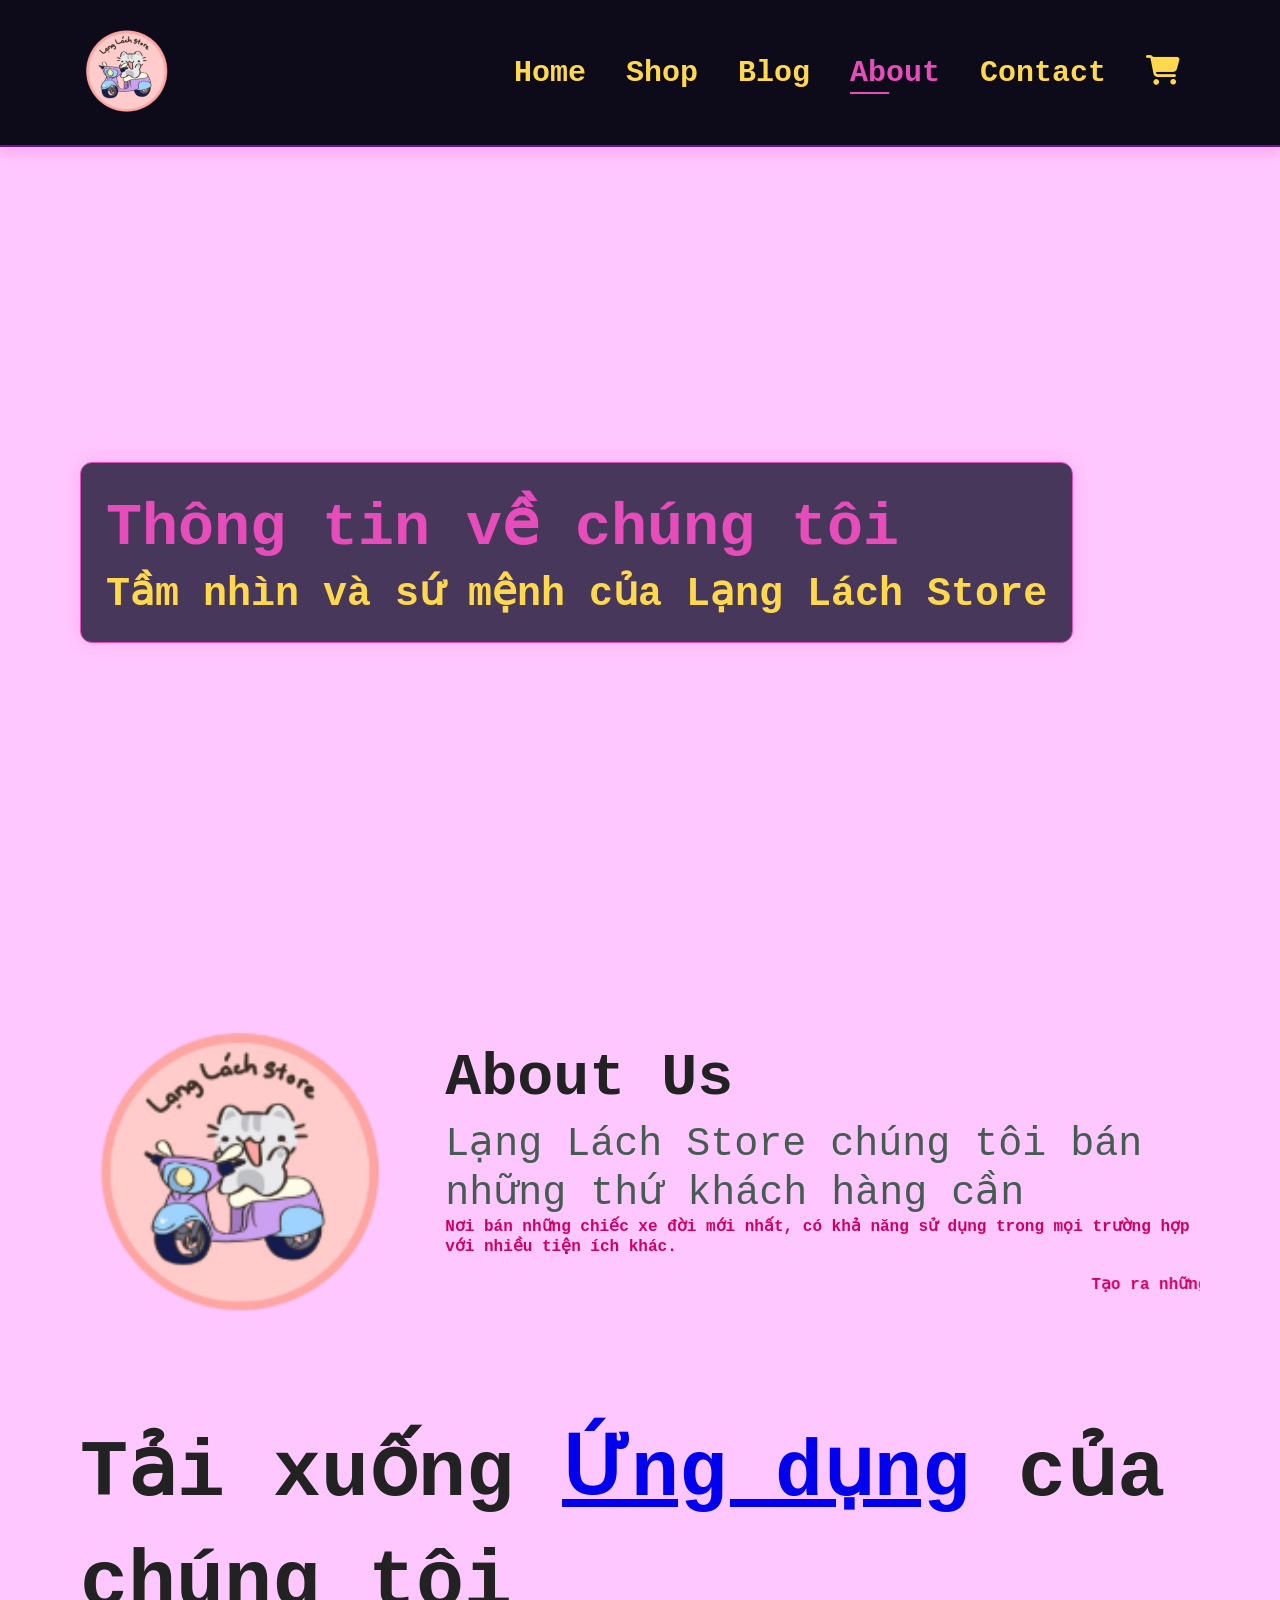
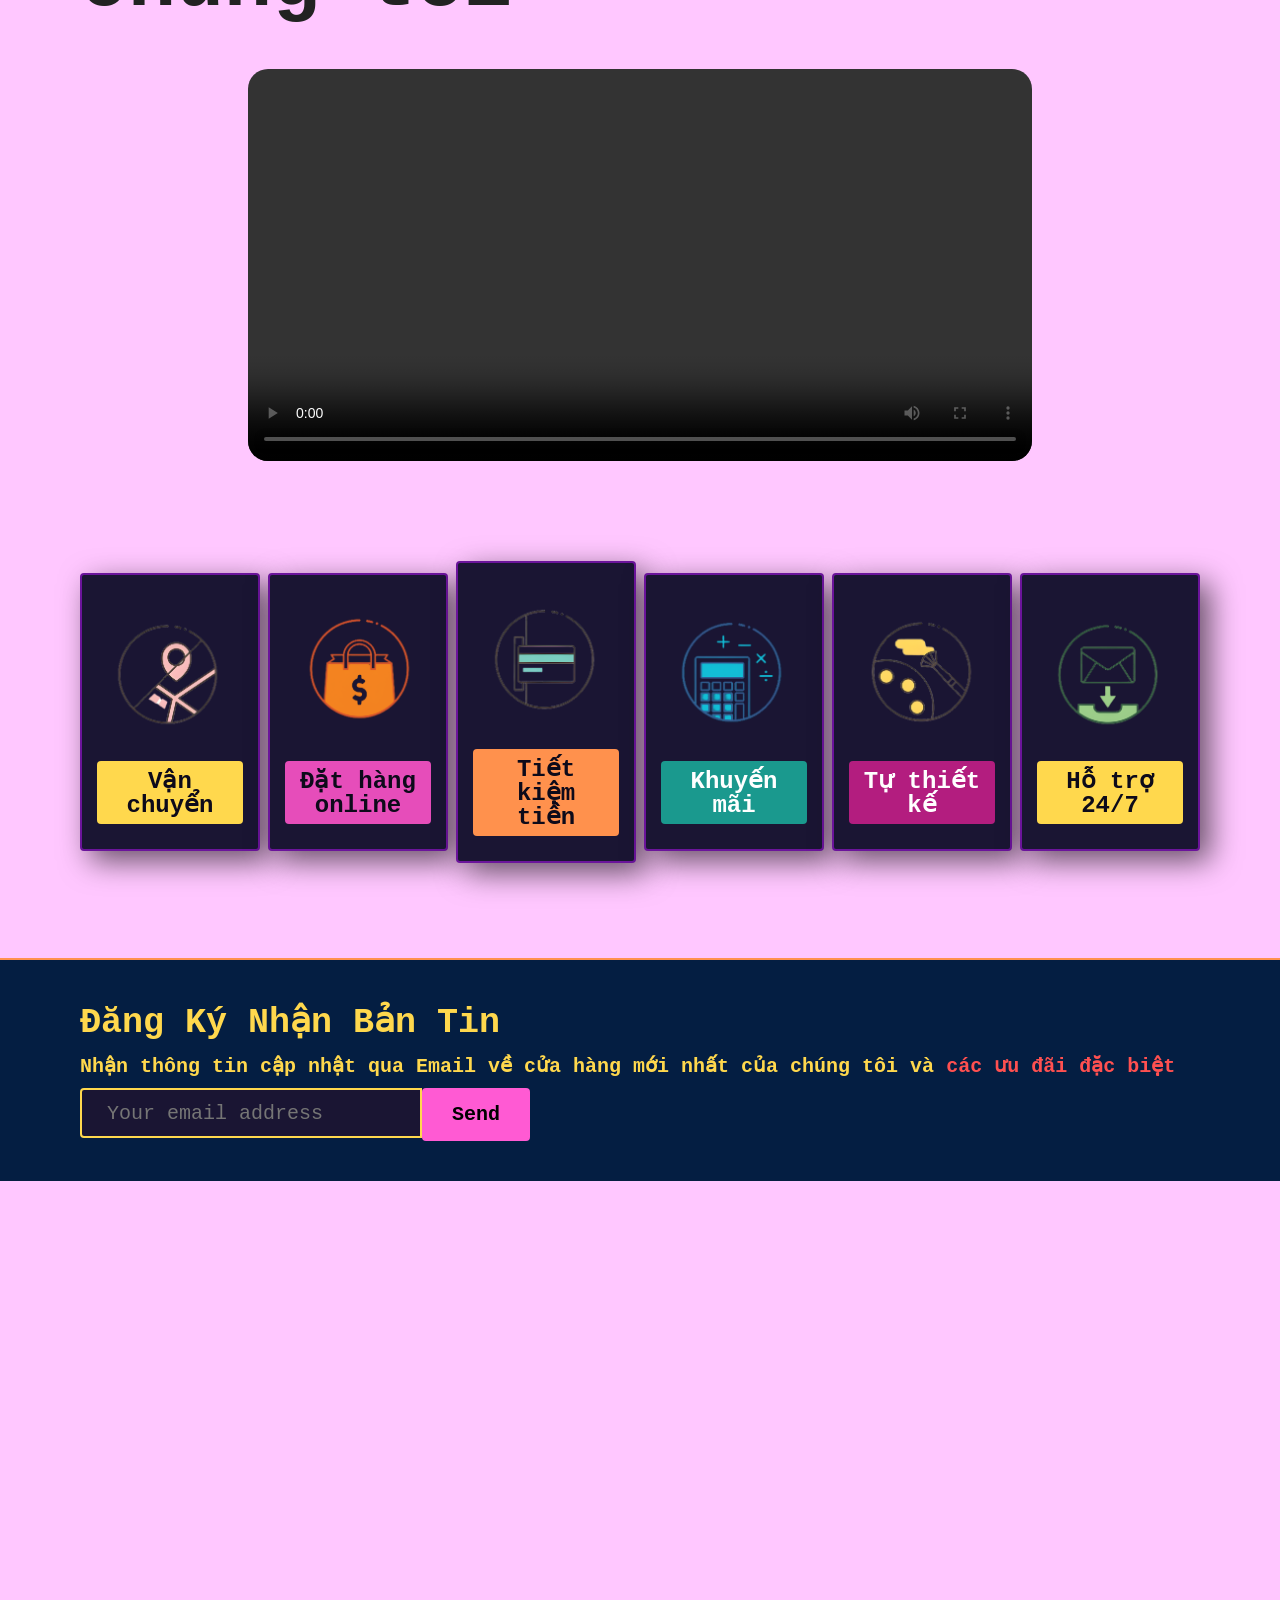
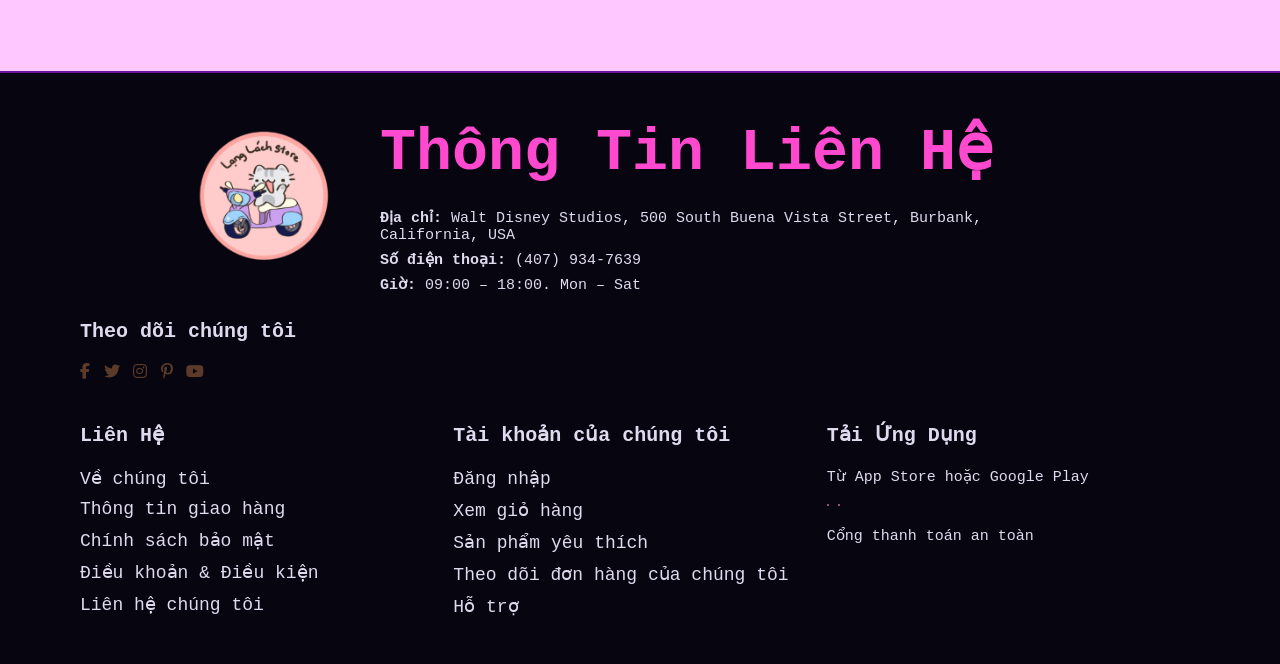
==== about.html @ 592cfbe1 "push again" ====
<!DOCTYPE html>
<html lang="en">

<head>
    <meta charset="UTF-8">
    <meta http-equiv="X-UA-Compatible" content="IE=edge">
    <meta name="viewport" content="width=device-width, initial-scale=1.0">
    <link rel="stylesheet" href="https://cdnjs.cloudflare.com/ajax/libs/font-awesome/6.2.0/css/all.min.css">
    <title>Lạng Lách store</title>
    <link rel="stylesheet" href="./style.css">
</head>

<body>
    <section id="header">
        <a href="#"><img src="/Asset/logo-header.png" class="logo"></a>

        <div>
            <ul id="navbar">
                <li><a href="index.html">Home</a></li>
                <li><a href="shop.html">Shop</a></li>
                <li><a href="blog.html">Blog</a></li>
                <li><a class="active" href="about.html">About</a></li>
                <li><a href="contact.html">Contact</a></li>
                <li id="lg-bag"><a href="cart.html"><i class="fa-solid fa-cart-shopping"></i></a></li>
            </ul>
        </div>

        <div id="mobile">
            <a href="cart.html"><i class="fa-solid fa-cart-shopping"></i></a>
            <i id="bar" class="fas fa-outdent"></i>
        </div>
    </section>
    <section id="hero">
    <div class="box_hero">
       <h2>Thông tin về chúng tôi</h2>
       <p>Tầm nhìn và sứ mệnh của Lạng Lách Store</p>
    </div>
    </section>

<!--About header-->
<section id="about-head" class="section-p1">
    <img src="/Asset/Untitled design.png" alt="">

    <div>
        <h2>About Us</h2>
        <p>Lạng Lách Store chúng tôi bán những thứ khách hàng cần</p>

        <abbr tittle="" class="about-in4">Nơi bán những chiếc xe đời mới nhất, có khả năng sử dụng trong mọi trường hợp với nhiều tiện ích khác.</abbr>
    <br><br>
    <marquee backgroundcolor="#ccc" loop="-1" scrollamount="5" width="100%" class="about-in4">Tạo ra những chuyến đi tuyệt vời</marquee>
        </div>
</section>

<!--About App-->
<section id="about-app" class="section-p1">
    <h1>Tải xuống <a href="#">Ứng dụng</a> của chúng tôi</h1>
    <div class="video">
    <video controls width="600px" height="500px">
        <source src="/Asset/Video_about.mp4" type="video/mp4"></source>
    </video>
    </div>
</section>

<!--Feature "Tinh Nang"-->
<section id="feature" class="section-p1">
        <div class="fe-box">
            <img src="/Asset/Icon.png">
            <h6>Vận chuyển</h6>
        </div>
        <div class="fe-box">
            <img src="/Asset/Icon (1).png">
            <h6>Đặt hàng online</h6>
        </div>
        <div class="fe-box">
            <img src="/Asset/Icon (2).png">
            <h6>Tiết kiệm tiền</h6>
        </div>
        <div class="fe-box">
            <img src="/Asset/Icon (3).png">
            <h6>Khuyến mãi</h6>
        </div>
        <div class="fe-box">
            <img src="/Asset/Icon (4).png">
            <h6>Tự thiết kế</h6>
        </div>
        <div class="fe-box">
            <img src="/Asset/Icon (5).png">
            <h6>Hỗ trợ 24/7</h6>
        </div>
</section>

<!-- Newsletter -->
<section id="newsletter" class="section-p1 section-m1">
 
    <div class="newstext">
        <h4>Đăng Ký Nhận Bản Tin</h4>
        <p>
            Nhận thông tin cập nhật qua Email về cửa hàng mới nhất của chúng tôi
            và <span>các ưu đãi đặc biệt</span>
        </p>
    </div>
 
    <div class="form">
        <input type="text" placeholder="Your email address">
        <button class="normal">Send</button>
    </div>
 
</section>

<!--Map-->
<section id="map">
    <iframe 
        src="https://www.google.com/maps/embed?pb=!1m18!1m12!1m3!1d3301.6141901637234!2d-118.3277639252547!3d34.1562114122349!2m3!1f0!2f0!3f0!3m2!1i1024!2i768!4f13.1!3m3!1m2!1s0x80c2bfc3c6e72393%3A0x2f1680d5b57e095d!2sThe%20Walt%20Disney%20Studios!5e0!3m2!1svi!2s!4v1773151622458!5m2!1svi!2s" width="600" height="450" style="border:0;" allowfullscreen="" loading="lazy" referrerpolicy="no-referrer-when-downgrade"
        width="100%" 
        height="450" 
        style="border:0;" 
        allowfullscreen="" 
        loading="lazy" 
        referrerpolicy="no-referrer-when-downgrade">
    </iframe>
</section>
 
<!-- Footer -->
<footer id="section-p1">
    <div class="col">
        <div class="contact-section">
    <div class="logo">
        <img src="/Asset/Untitled design.png" alt="Lang Lach Store Logo">
    </div>
    <div class="contact-info">
        <h2>Thông Tin Liên Hệ</h2>
        <p><strong>Địa chỉ:</strong> Walt Disney Studios, 500 South Buena Vista Street, Burbank, California, USA</p>
        <p><strong>Số điện thoại:</strong> (407) 934-7639</p>
        <p><strong>Giờ:</strong> 09:00 – 18:00. Mon – Sat</p>
    </div>

</div>
        <div class="follow">
            <h4>Theo dõi chúng tôi</h4>
            <div class="icon">
                <i class="fab fa-facebook-f"></i>
                <i class="fab fa-twitter"></i>
                <i class="fab fa-instagram"></i>
                <i class="fab fa-pinterest-p"></i>
                <i class="fab fa-youtube"></i>
            </div>
        </div>
    </div>
 
    <div class="col">
        <h4>Liên Hệ</h4>
        <a href="#">Về chúng tôi</a>
        <a href="#">Thông tin giao hàng</a>
        <a href="#">Chính sách bảo mật</a>
        <a href="#">Điều khoản & Điều kiện</a>
        <a href="#">Liên hệ chúng tôi</a>
    </div>
 
    <div class="col">
        <h4>Tài khoản của chúng tôi</h4>
        <a href="#">Đăng nhập</a>
        <a href="#">Xem giỏ hàng</a>
        <a href="#">Sản phẩm yêu thích</a>
        <a href="#">Theo dõi đơn hàng của chúng tôi</a>
        <a href="#">Hỗ trợ</a>
    </div>
 
    <div class="col install">
        <h4>Tải Ứng Dụng</h4>
        <p>Từ App Store hoặc Google Play</p>
 
        <div class="row">
            <img src="img/pay/app.jpg" alt="">
            <img src="img/pay/play.jpg" alt="">
        </div>
        <p>Cổng thanh toán an toàn</p>
        <img src="img/pay/pay.png" alt="">
    </div>
</footer>
</body>
</html>
---- style.css ----
@import url("https://fonts.googleapis.com/css2?family=Spartan:wght@100;200;300;400;500;600;700;800;900");

* {
    margin: 0;
    padding: 0;
    box-sizing: border-box;
    font-family: 'Spartan', sans-serif;
}

* {
    margin: 0;
    padding: 0;
    box-sizing: border-box; 
    font-family: 'Spartan', sans-serif;
}

body {
    width: 100%;
    overflow-x: hidden; 
}

h1 {
    font-size: 80px;
    line-height: 110px;
    color: #222;
}

h2 {
    font-size: 60px;
    line-height: 80px;
    color: #222;
}

h4 {
    font-size: 50px;
    color: #222;
}

h6 {
    font-weight: 700;
    font-size: 24px;
}

p {
    font-size: 40px;
    color: #465b52;
}

.section-p1 {
    padding: 40px 80px;
}

.section-m1 {
    margin: 40px 0;
}

button.normal {
    font-size: 20px;
    font-weight: 600;
    padding: 15px 30px;
    margin-top: 10px;
    color: #000;
    background-color: #ff5ad3;
    border-radius: 4px;
    cursor: pointer;
    border: none;
    outline: none;
    transition: 0.2s;
}

body {
    width: 100%;
}

#header {
    display: flex;
    align-items: center;
    justify-content: space-between;
    padding: 20px 80px;
    background: #e3e6f2;
    box-shadow: 0 5px 15px rgba(0, 0, 0, 0.06);
    z-index: 999;
    position: sticky;
    top: 0;
    left: 0;
}

#navbar {
    display: flex;
    align-items: center;
    justify-content: center;
}

#navbar li {
    list-style: none;
    padding: 0 20px;
    position: relative;
}

#navbar li a {
    text-decoration: none;
    font-size: 30px;
    font-weight: 600;
    color: #1a1a1a;
    transition: 0.3s ease;
}

#navbar li a:hover,
#navbar li a.active {
    color: #088178;
}

#navbar li a.active::after,
#navbar li a.hover::after {
    content: "";
    width: 30%;
    background: #088178;
    height: 2px;
    position: absolute;
    bottom: -4px;
    left: 20px;
}

/*Responsive mobile*/
#mobile {
    display: none;
    align-items: center;
}

#close {
    display: none;
}

/*Home Page*/

#hero {
    background-image: url("https://file3.qdnd.vn/data/images/0/2025/08/23/upload_2294/4%202.jpg");
    height: 90vh;
    width: 100%;
    background-size: cover;
    background-position: top 25% right 0;
    padding: 0 80px;
    display: flex;
    flex-direction: column;
    align-items: flex-start;
    justify-content: center;
}

.box_hero{
    background-color: rgba(255, 255, 255, 0.692);
    padding: 25px;
}

#hero h4 {
    padding-bottom: 15px;
    color: #000000;
}

#hero h1 {
    color: #086467;
}

#hero h2 {
    color: #050505;
}

#hero p {
    color: #128036;
    font-weight: bold;
}

#hero button {
    background-image: url("img/button.png");
    background-color: #086467;
    color: #ffffff;
    padding: 14px 80px 14px 65px;
    cursor: pointer;
    font-weight: 700;
    font-size: 15px;
    border: 0;
}
#feature {
    display: flex;
    align-items: center;
    justify-content: space-between;
    flex-wrap: wrap;
}

#feature .fe-box {
    width: 180px;
    text-align: center;
    padding: 25px 15px;
    box-shadow: 20px 20px 34px rgba(0, 0, 0, 0.03);
    border: 1px solid #cce7d0;
    border-radius: 4px; 
    margin: 15px 0;
}
#feature .fe-box:hover {
    box-shadow: 10px 10px 54px rgba(70, 62, 223, 0.1); 
}
#feature .fe-box img {
    width: 100%;
    margin-bottom: 10px;
}

#feature .fe-box h6 {
    display: inline-block;
    padding: 9px 8px 6px 8px;
    line-height: 1;
    border-radius: 4px;
    color: #088178;
    background-color: #fddde4;
}
#feature .fe-box:nth-child(2) h6 {
    background-color: #ffdbbd;
}

#feature .fe-box:nth-child(3) h6 {
    background-color: #bcfffc;
}

#feature .fe-box:nth-child(4) h6 {
    background-color: #cde4ff;
}

#feature .fe-box:nth-child(5) h6 {
    background-color: #fcffb2;
}

#feature .fe-box:nth-child(6) h6 {
    background-color: #d1ffc7;
}
#product1 {
    text-align: center;
}

#product1 .pro-container {
    display: flex;
    justify-content: space-between;
    padding-top: 20px;
    flex-wrap: wrap;
}

#product1 .pro {
    width: 23%;
    min-width: 250px;
    padding: 10px 12px;
    border: 1px solid #cce7d0;
    border-radius: 25px;
    cursor: pointer;
    box-shadow: 20px 20px 30px rgba(0, 0, 0, 0.02);
    margin: 15px 0;
    transition: 0.2s ease;
    position: relative;
}
#product1 .pro {
    width: 23%;
    min-width: 250px;
    padding: 10px 12px;
    border: 1px solid #cce7d0;
    border-radius: 25px;
    cursor: pointer;
    box-shadow: 20px 20px 30px rgba(0, 0, 0, 0.02);
    margin: 15px 0;
    transition: 0.2s ease;
    position: relative;
}

#product1 .pro:hover {
    box-shadow: 20px 20px 30px rgba(0, 0, 0, 0.06);
}

#product1 .pro img {
    width: 100%;
    border-radius: 20px;
}

#product1 .pro .des {
    text-align: start;
    padding: 10px 0;
}

#product1 .pro .des span {
    color: #606063;
    font-size: 24px;
}

#product1 .pro .des h5 {
    padding-top: 7px;
    color: #1a1a1a;
    font-size: 30px;
}

#product1 .pro .des i {
    font-size: 24px;
    color: rgb(243, 181, 25); /* Golden color for stars */
}

#product1 .pro .des h4 {
    padding-top: 7px;
    font-size: 30px;
    font-weight: 700;
    color: #088178;
}

#product1 .pro .cart {
    width: 40px;
    height: 40px;
    line-height: 40px;
    border-radius: 50px;
    background-color: #e8f6ea;
    color: #088178;
    border: 1px solid #cce7d0;
    position: absolute;
    bottom: 10px;
    right: 10px;
}

/*new product*/

#product-new {
    text-align: center;
}

#product-new .pro-container {
    display: flex;
    justify-content: space-between;
    padding-top: 20px;
    flex-wrap: wrap;
}

#product-new .pro {
    width: 23%;
    min-width: 250px;
    padding: 10px 12px;
    border: 1px solid #cce7d0;
    border-radius: 25px;
    cursor: pointer;
    box-shadow: 20px 20px 30px rgba(0, 0, 0, 0.02);
    margin: 5px 0;
    transition: 0.2s ease;
    position: relative;
}
#product-new .pro {
    width: 23%;
    min-width: 250px;
    padding: 10px 12px;
    border: 1px solid #cce7d0;
    border-radius: 25px;
    cursor: pointer;
    box-shadow: 20px 20px 30px rgba(0, 0, 0, 0.02);
    margin: 15px 0;
    transition: 0.2s ease;
    position: relative;
}

#product-new .pro:hover {
    box-shadow: 20px 20px 30px rgba(0, 0, 0, 0.06);
}

#product-new .pro img {
    width: 100%;
    border-radius: 20px;
}

#product-new .pro .des {
    text-align: start;
    padding: 10px 0;
}

#product-new .pro .des span {
    color: #606063;
    font-size: 24px;
}

#product-new .pro .des h5 {
    padding-top: 7px;
    color: #1a1a1a;
    font-size: 30px;
}

#product-new .pro .des i {
    font-size: 30px;
    color: rgb(243, 181, 25); /* Golden color for stars */
}

#product-new .pro .des h4 {
    padding-top: 7px;
    font-size: 24px;
    font-weight: 700;
    color: #088178;
}

#product-new .pro .cart {
    width: 40px;
    height: 40px;
    line-height: 40px;
    border-radius: 50px;
    background-color: #e8f6ea;
    color: #088178;
    border: 1px solid #cce7d0;
    position: absolute;
    bottom: 10px;
    right: 10px;
}

/*banner*/

#banner {
display: flex;
flex-direction: column;
justify-content: center;
align-items: center;
text-align: center;
background-image:url(https://i.pinimg.com/736x/e7/8f/30/e78f3047bef0de6d33b35c1ef76581ba.jpg);
width: 100%;
height: 40vh;
background-size: cover;
background-position: center;
}
 
#banner h4 {
color: #fbf3ea;
font-size: 16px;
}
 
#banner h2 {
color: #fbf3ea;
font-size: 30px;
padding: 10px 0;
}
 
#banner h2 span {
color: #a22828;
}
 
#banner button:hover {
background: #ff8fa4;
color: #5b3a29;
}
 
/* Small banner 2 */
 
#sm-banner {
    display: flex;
    justify-content: space-between;
    flex-wrap: wrap;
    overflow: hidden;
}

#sm-banner .banner-box {
    display: flex;
    flex-wrap: wrap;
    flex-direction: column;
    justify-content: center;
    align-items: flex-start;
    background-image: url(Asset/banner\ 1.png);
    min-width: 540px;
    height: 50vh;
    background-size: cover;
    background-position: center;
    padding: 30px;
}

#sm-banner .banner-box2 {
    background-image: url(Asset/banner\ 2.jpg);
}

#sm-banner h4 {
    color: #fff;
    font-size: 24px;
    font-weight: 300;
}

#sm-banner h2 {
    color: #fff;
    font-size: 30px;
    font-weight: 800;
}

#sm-banner span {
    color: #fff;
    font-size: 24px;
    font-weight: 500;
    padding-bottom: 15px;
}

#sm-banner .banner-box button {
font-size: 24px;  
}

#sm-banner .banner-box:hover button {
    background: #ff4bf9;
    border: 1px solid #ff56f1;
    
}
 
/* Small 3 banner */
 
#banner3 {
display: flex;
justify-content: space-between;
flex-wrap: wrap;
padding: 0 80px;
}
 
#banner3 .banner-box {
display: flex;
flex-direction: column;
justify-content: center;
align-items: flex-start;
background-image: url(Asset/banner\ 3.jpg);
min-width: 30%;
height: 30vh;
background-size: cover;
background-position: center;
padding: 20px;
margin-bottom: 20px;
}
 
#banner3 .banner-box2 {
background-image: url(Asset/banner\ 4.jpg);
}
 
#banner3 .banner-box3 {
background-image: url(Asset/banner\ 5.png);
}
 
#banner3 h2 {
color: #eaf8fb;
background-color: rgba(0, 0, 0, 0.7);
font-weight: 900;
font-size: 30px;
}
 
#banner3 h3 {
color: #46e6ff;
background-color: rgba(0, 0, 0, 0.7);
font-weight: 800;
font-size: 24px;
}
 
/* Newsletter */
 
#newsletter {
display: flex;
justify-content: space-between;
flex-wrap: wrap;
align-items: center;
background-image: url("img/banner/b14.png");
background-repeat: no-repeat;
background-position: 20% 30%;
background-color: #ffecf2;
}
 
#newsletter h4 {
font-size: 35px;
margin-bottom: 10px;
font-weight: 700;
color: #5b3a29;
}
 
#newsletter p {
font-size: 20px;
font-weight: 600;
color: #5b3a29;
}
 
#newsletter p span {
color: #ff5050;
}
 
#newsletter .form {
font-size: 20px;
display: flex;
width: 30%;
}
 
#newsletter input {
height: 3.125rem;
padding: 0 1.25em;
margin-top: 10px;
font-size: 20px;
width: 100%;
border: 1px solid #ff8fa4;
border-radius: 4px;
outline: none;
 
border-top-right-radius: 0;
border-bottom-right-radius: 0;
 
background-color: #ff78dd;
color: #5b3a29;
}

/* Footer */
 
footer {
display: flex;
flex-wrap: wrap;
justify-content: space-between;
padding: 20px 20px;
background-color: #fbf3ea;
}
 
footer .col {
display: flex;
flex-direction: column;
align-items: flex-start;
margin-bottom: 20px;
}
 
footer .logo {
margin-bottom: 30px;
}
 
footer h4 {
font-size: 20px;
padding-bottom: 20px;
color: #5b3a29;
}
 
footer p {
font-size: 15px;
margin: 0 0 8px 0;
color: #5b3a29;
}
 
footer a {
font-size: 18px;
text-decoration: none;
color: #5b3a29;
margin-bottom: 10px;
}
 
footer .follow {
margin-top: 20px;
}
 
footer .follow i {
color: #5b3a29;
padding-right: 4px;
cursor: pointer;
}
 
footer .install .row img {
border-radius: 6px;
border: 1px solid #ff8fa4;
}
 
footer .install img {
margin: 10px 0 15px 0;
}
 
footer .follow i:hover,
footer a:hover {
color: #a22828;
}
 
footer .copyright {
width: 100%;
text-align: center;
color: #5b3a29;
}

.footer {
  width: 100vw;
}

/* Shop Page */

#page-header {
    background-image: url(Asset/banner\ 3.jpg);
    width: 100%;
    height: 40vh;
    background-size: cover;
    display: flex;
    justify-content: center;
    text-align: center;
    flex-direction: column;
}

#page-header h2,
#page-header p {
    color: #001b3f;
    border-bottom: #000;
}

/* Phan trang */

#pagination {
    text-align: center;
}

#pagination a {
    text-decoration: none;
    background-color: #088178;
    padding: 15px 20px;
    border-radius: 4px;
    color: #ffffff;
    font-weight: 500;
}
#pagination a i {
    font-size: 16px;
    font-weight: 600;
}

/* Product Details */
#prodetails {
    display: flex;
    margin-top: 20px;
}

#prodetails .single-pro-img {
    width: 40%;
    margin-right: 50px;
}

.small-img-group {
    display: flex;
    justify-content: space-between;
}

.small-img-col {
    flex-basis: 24%;
    cursor: pointer;
}

#prodetails .single-pro-details {
    width: 50%;
    padding-top: 30px;
}

#prodetails .single-pro-details h4 {
    padding: 40px 0 20px 0;
}

#prodetails .single-pro-details h2 {
    font-size: 26px;
}

#prodetails .single-pro-details select {
    display: block;
    padding: 5px 10px;
    margin-bottom: 10px;
}

#prodetails .single-pro-details input {
    width: 50px;
    height: 47px;
    padding-left: 10px;
    font-size: 16px;
    margin-top: 10px;
}

#prodetails .single-pro-details input:focus {
    outline: none;
}

#prodetails .single-pro-details button {
    background: #088178;
    color: #fff;
}

#prodetails .single-pro-details span {
    line-height: 25px;
    color: #000;
}

.footer .contact-info{
    justify-content: left;
}

 /* Blog Page */
 #page-header  {
    background-image: url(Asset/banner\ 3.jpg);
 }

 #blog {
    padding: 150px 150px 0 150px;
 }

 #blog .blog-box {
    display: flex;
    align-items: center;
    width: 100%;
    position: relative;
    padding-bottom: 90px;
 }

#blog .blog-img {
    width: 50%;
    margin-right: 40px;
}

#blog img {
    width: 100%;
    height: 400px;
    object-fit: cover;
    border-radius: 10%;
    border: solid 10px #3b0a2d;
}

#blog .blog-details {
    width: 50%;
}

#blog .blog-details a {
    text-decoration: none;
    font-size: 11px;
    color: #000;
    font-weight: 700;
    position: relative;
    transition: 0.3s;
} 

#blog .blog-details a::after {
    content: "";
    width: 50px;
    height: 1px;
    background-color: #000;
    position: absolute;
    top: 4px;
    right: -60px;
}

#blog .blog-details a:hover {
    color: #088178;
}

#blog .blog-details a:hover::after {
    background-color: #088178;
}

#blog .blog-box h1 {
    position: absolute;
    top: -85px;
    left: 0;
    font-size: 80px;
    font-weight: 700;
    color: #3b0a2d;
    z-index: -9;

}

/* About Page */
#page-header.about-header {
    background-image: url(Asset/bigbanner.jpg);
}

#about-head {
    display: flex;
    align-items: center;
}

#about-head img {
    width: 50%;
    height: auto;
}

#about-head div {
    padding-left: 40px;
}

#about-app .video {
    width: 70%;
    height: 100%;
    margin: 30px auto 0 auto;
}

#about-app .video video {
    width: 100%;
    height: 100%;
    border-radius: 20px;
}

footer {
    display: flex;
    flex-wrap: wrap; 
    justify-content: space-between;
    padding: 40px 80px;
}

footer .col:first-child {
    flex: 0 0 100%;
    display: flex;
    justify-content: space-between;
    align-items: flex-start;
    margin-bottom: 40px; }

footer .logo {
    margin-bottom: 20px;
}

footer .col:not(:first-child) {
    flex: 1; 
    min-width: 250px;
    display: flex;
    flex-direction: column;
    align-items: flex-start;
}

.contact-section{
    display: flex;
    align-items: center;
    gap: 40px;
    max-width: 900px;
    margin: 0 auto;
}

.logo img{
    width: 150px;
}

.contact-info{
    font-family: sans-serif;
    justify-content: left;
}

.contact-info h2{
    margin-bottom: 15px;
    width: 120%;
    color: #ff49ce;
}

.contact-info p{
    margin: 6px 0;
}

#product-new h2{
    color: black;
    font-size: 50px;    
}

#header {
    display: flex;
    align-items: center;
    justify-content: space-between;
    padding: 20px 80px;
    background: #0d0a1a; 
    box-shadow: 0 5px 15px rgba(230, 77, 186, 0.3); 
    z-index: 999;
    position: sticky;
    top: 0;
    left: 0;
    border-bottom: 2px solid #6b149b; 
}

#navbar li a {
    text-decoration: none;
    font-size: 30px;
    font-weight: 600;
    color: #ffd84d;
    transition: 0.3s ease;
}

#navbar li a:hover,
#navbar li a.active {
    color: #e64dba; 
}

#navbar li a.active::after,
#navbar li a.hover::after {
    content: "";
    width: 30%;
    background: #e64dba;
    height: 2px;
    position: absolute;
    bottom: -4px;
    left: 20px;
}


.box_hero {
    background-color: rgba(13, 10, 26, 0.85);
    padding: 25px;
    border-radius: 12px;
    border: 2px solid #e64dba; 
    backdrop-filter: blur(5px);
}

#hero h4 {
    padding-bottom: 15px;
    color: #ffd84d;
}

#hero h1 {
    color: #ff914d; 
}

#hero h2 {
    color: #e64dba; 
}

#hero p {
    color: #ffd84d; 
    font-weight: bold;
}

#hero button {
    background-color: #6b149b; 
    color: #ffd84d; 
    padding: 14px 80px 14px 65px;
    cursor: pointer;
    font-weight: 700;
    font-size: 30px;
    border: 2px solid #ff914d; 
    border-radius: 8px;
    box-shadow: 0 0 15px rgba(255, 145, 77, 0.5); 
    transition: 0.3s;
}

#hero button:hover {
    background-color: #ffd84d; 
    color: #6b149b;
    border: 2px solid #6b149b;
}

#feature .fe-box {
    background: #1a1533;
    color: #ffd84d;
    border: 2px solid #6b149b; 
    box-shadow: 10px 10px 30px rgba(0, 0, 0, 0.6);
}

#feature .fe-box h6 {
    color: #0d0a1a;
    background-color: #ffd84d; 
}


#feature .fe-box:nth-child(2) h6 { background-color: #e64dba; color: #0d0a1a; } 
#feature .fe-box:nth-child(3) h6 { background-color: #ff914d; color: #0d0a1a; } 
#feature .fe-box:nth-child(4) h6 { background-color: #1a998e; color: #fff; }   
#feature .fe-box:nth-child(5) h6 { background-color: #b31d7f; color: #fff; }    
#feature .fe-box:nth-child(6) h6 { background-color: #ffd84d; color: #0d0a1a; } 

#product1 .pro, #product-new .pro {
    background: #0d0a1a;
    border: 2px solid #6b149b;
    color: #ffd84d;
}

#product1 .pro .des h5, #product-new .pro .des h5 {
    color: #fff; 
}

#product1 .pro .des h4, #product-new .pro .des h4 {
    color: #e64dba; 
}

#product1 .pro .cart, #product-new .pro .cart {
    background-color: #1a1533;
    color: #000000; 
    border: 2px solid #e64dba; 
}

#banner h2 span {
    color: #e64dba;
}

#newsletter {
    background-color: #0d0a1a;
    border-top: 2px solid #ff914d;
}

#newsletter h4, #newsletter p {
    color: #ffd84d;
}

#newsletter input {
    background-color: #1a1533;
    border: 2px solid #ffd84d;
    color: #ffd84d;
}


footer {
    background-color: #07050f; 
    border-top: 2px solid #6b149b;
}

footer h4, footer p, footer a {
    color: #e0daef; 
}

footer a:hover, footer .follow i:hover {
    color: #ff914d;
}

#product-new h2 {
    color: #0c002a;
    font-size: 70px;
}

body {
    background-color: #ffc7ff;
    margin: 0;
    padding: 0;
    color: #ffd84d; 
    font-family: 'Poppins', sans-serif; 
}

.box_hero {
    background-color: rgba(26, 21, 51, 0.8); 
    border: 1px solid #e64dba;
    box-shadow: 0 0 20px rgba(230, 77, 186, 0.2);
}

*{
    font-family: 'Courier New', Courier, monospace;
}

.banner-box h4 {
    background-color: rgba(0, 0, 0, 0.733);
    font-size: 24px;
}

.banner-box h2 {
    background-color: rgba(0, 0, 0, 0.723);
    font-size: 10px;
}

.banner-box span {
    background-color: rgba(0, 0, 0, 0.781);
}

#map {
    width: 100%;
    line-height: 0; 
    padding: 0;
    margin: 0;
}

#map iframe {
    width: 100%;
    height: 450px;
    filter: invert(90%) hue-rotate(180deg);
}

.promo-content{
    display: flex;
    gap: 20px;
}

.promo-box{
    position: relative;
    width: 50%;
}

.promo-box img{
    width: 100%;
    display: block;
}

.promo-container{
    display: grid;
    grid-template-columns: repeat(3, 1fr);
    gap: 25px;
    max-width: 1400px;
    margin: auto;
}

.promo{
    position: relative;
}

.promo img{
    width: 100%;
    height: 100%;
    object-fit: cover;
}

.promo-text{
    position: absolute;
    bottom: 20px;
    left: 20px;
    background: rgba(0,0,0,0.5);
    color: white;
    padding: 15px;
}

.promo h2{
    font-size: 10px;
}

/*Contact page*/
#contact-details {
  display: flex;
  justify-content: space-around;
  margin-left: 120px;
  align-items: flex-start;
  gap: 50px;
}

#contact-details .map{
    display: flex;
    flex-direction: column;
    margin-top: 50px;
    width: 1000px;
    height: 800px;
}

#contact-details .details {
    width: 40%;
}

#contact-details .details span,
#form-details form span {
    font-size: 12px;
}

#contact-details .details h2,
#form-details form h2 {
    font-size: 26px;
    line-height: 35px;
    padding: 20px 0;
}

#contact-details .details h3 {
    font-size: 16px;
    padding-bottom: 15px;
}

#contact-details .details li {
    list-style: none;
    display: flex;
    padding: 10px 0;
}

#contact-details .details li i {
    font-size: 14px;
    padding-right: 22px;
}

#contact-details .details li p {
    margin: 0;
    font-size: 14px;
}

#contact-details .map {
    width: 400px;
    height: 200px;
}

#contact-details .map iframe {
    width: 100%;
    height: 100%;
}

#form-details {
    display: flex;
    flex-direction: column;
    justify-content: space-between;
    margin: 30px;
    padding: 80px;
    border: 2px solid #2f0a34;
}
#form-details form {
    width: 65%;
    display: flex;
    flex-direction: column;
    align-items: flex-start;
}

#form-details form input,
#form-details form textarea {
    width: 100%;
    padding: 12px 15px;
    outline: none;
    margin-bottom: 20px;
    border: 1px solid #222222;
}

#form-details form button {
    background-color: #088178;
    color: #fff;
}

#form-details .people div {
    padding-bottom: 25px;
    display: flex;
    align-items: flex-start;
}

#form-details .people div img {
    width: 25px;
    height: 25px;
    object-fit: cover;
    margin-right: 15px;
}

.member{
    display: flex;
    align-items: flex-start;
}

.member-in4{
    display: flex;
    flex-direction: column;
}

.people{
    display: flex;
    width: 500px;
    margin: 5px;
    padding: 10px;
}

#member{
    width: 115px;
    height: 115px;
    object-fit: cover;
}

.people div p span {
    display: block;
    font-size: 16px;
    font-weight: 600;
    margin-left: 10px;
}

/*Cart*/
#page-header .cart-header {
    background-color: #000;
}
#cart {
  overflow-x: auto;
}

#cart table {
  width: 100%;
  border-collapse: collapse;
  table-layout: fixed;
  white-space: nowrap;
}

#cart table img {
  width: 70px;
}

#cart table td:nth-child(1) {
  width: 100px;
  text-align: center;
}

#cart table td:nth-child(2) {
  width: 150px;
  text-align: center;
}

#cart table td:nth-child(3) {
  width: 250px;
  text-align: center;
  color: black;
}

#cart table td:nth-child(4),
#cart table td:nth-child(5),
#cart table td:nth-child(6) {
  width: 150px;
  text-align: center;
  color: black
}

#cart table td:nth-child(5) input {
  width: 70px;
  padding: 10px 5px 10px 15px;
}

#cart table thead {
  border: 1px solid #3b1144;
  border-left: none;
  border-right: none;
  color: black;
}

#cart table thead td {
  font-weight: 700;
  text-transform: uppercase;
  font-size: 13px;
  padding: 18px 0;
  color: black;
}

#cart table tbody tr td {
  padding-top: 15px;
  color: #000;
}

#cart table tbody td {
  font-size: 13px;
  color: #000;
  font-weight: 600;
}

#cart-add {
  display: flex;
  flex-wrap: wrap;
  justify-content: space-between;
}

#coupon {
  width: 50%;
  margin-bottom: 30px;
  color: black;
}

#coupon h3,
#subtotal h3 {
  padding-bottom: 15px;
  color: black;
}

#coupon input {
  padding: 10px 20px;
  outline: none;
  width: 60%;
  margin-right: 10px;
  border: 1px solid #431845;
}

#subtotal {
  width: 50%;
  margin-bottom: 30px;
  border: 3px solid #421448;
  padding: 30px;
  color: black;
  font-weight: 600;
}

#subtotal table {
  border-collapse: collapse;
  width: 100%;
  margin-bottom: 20px;
  border: 2px solid #431845;
}

#subtotal table td {
  width: 50%;
  border: 1px solid #3b1145;
  padding: 10px;
  font-size: 13px;

}

/*Footer - shop*/
.footer-shop {
display: flex;
flex-wrap: wrap;
justify-content: space-between;
padding: 20px 20px;
background-color: #0d0a1a;
}
 
.footer-shop .col {
display: flex;
flex-direction: column;
align-items: flex-start;
margin-bottom: 20px;
}

#col1{
    margin-left: 100px;
    margin-right: -50px;
}

#col3{
    margin-left: 50px;
}

#follow-shop{
    margin-left: 100px;
}

#icon-shop{
    margin-left: -130px;
}
 
.footer-shop .logo {
margin-bottom: 30px;
}
 
.footer-shop h4 {
font-size: 20px;
padding-bottom: 20px;
color: #ffffff;
}
 
.footer-shop p {
font-size: 15px;
margin: 0 0 8px 0;
color: #ffffff;
}
 
.footer-shop a {
font-size: 14px;
text-decoration: none;
color: #ffffff;
margin-bottom: 10px;
}
 
.footer-shop .follow {
margin-top: 20px;
}
 
.footer-shop .follow i {
color: #7a4030;
padding-right: 4px;
cursor: pointer;
}
 
.footer-shop .install .row img {
border-radius: 6px;
border: 1px solid #ff8fa4;
}
 
.footer-shop .install img {
margin: 10px 0 15px 0;
}
 
.footer-shop .follow i:hover,
.footer-shop a:hover {
color: #a22828;
}
 
.footer-shop .copyright {
width: 100%;
text-align: center;
color: #ffffff;
}

.footer-shop {
  width: 100vw;
  margin-left: calc(-50vw + 50%);
}

.footer-shop .contact-info h2{
    color: #ffffff;
}

#contactt h2{
color: #e64dba;
margin-left: -70px;
}

#contactttt{
    text-align: left;
}

.page-header-in4{
    background-color: rgba(0, 0, 0, 0.02);
}

#contact-details {
  display: flex;
  justify-content: space-between;
  align-items: flex-start;
  gap: 50px;
}

#contact-details {
  display: flex;
  justify-content: space-between;
  align-items: flex-start;
  gap: 50px;
}

.details {
  width: 50%;
}

.map {
  width: 50%;
}

.map iframe {
  width: 100%;
  height: 450px;
  border: none;
}

.details li {
  display: flex;
  align-items: center;
  gap: 15px;
  list-style: none;
  margin-bottom: 15px;
}

.contact-warper {
  display: flex;
  gap: 50px;
  align-items: flex-start;
}

.details {
  width: 50%;
}

.map {
  width: 50%;
}

.about-in4{
    color: #cf0061;
    font-weight: 600;
}

#contact-details .map{
    display: flex;
    flex-direction: column;
    margin-top: 55px;
    margin-left: 20px;
    width: 550px;
    height: 350px;
}

#shop-news-letter h4 {
    text-align: left;
}

#shop-news-letter p span {
    text-align: left;
    margin-left: -10px;
}

#shop-newsletter{
    width: 100%;
}

/* Newsletter Section */
#newsletter {
    display: flex;
    justify-content: space-between;
    align-items: center;
    flex-wrap: wrap; /* Allows it to stack on mobile */
    background-color: #041e42;
    padding: 40px 80px;
}

#newsletter .form {
    display: flex;
    width: 100%;
    max-width: 450px; /* Limits width on desktop */
}

/* Map Fix (Contact Page) */
#contact-details .map {
    width: 100%; /* Makes the map fill the container width */
    height: 400px;
}

#contact-details .map iframe {
    width: 100%;
    height: 100%;
}



/* Start media query*/
@media (max-width: 799px) {
    .section-p1 {
    padding: 40px 40px;
}

#navbar {
    display: flex;
    flex-direction: column;
    align-items: flex-start;
    justify-content: flex-start;
    position: fixed;
    top: 0px;
    right: -300px;
    height: 100vh;
    width: 300px;
    background-color: #e3e6f3;
    box-shadow: 0 40px 60px rgba(0, 0, 0, 0.1);
    padding: 80px 0 0 10px;
    transition: 0.3s;
}
#navbar.active {
    right: 0px;
}

#navbar li {
    margin-bottom: 25px;
}

#mobile {
    display: flex;
    align-items: center;
}

#mobile i {
    color: #ffd84d;
    font-size: 24px;
    padding-left: 20px;
}

#close {
    display: initial;
    position: absolute;
    top: 30px;
    left: 30px;
    color: #222;
    font-size: 24px;
}

#lg-bag {
    display: none;
}
/* Hero & Feature Sections */
#hero {
    height: 70vh;
    padding: 0 80px;
    background-position: top 30% right 30%;
}

.box_hero {
    font-size: 20%vh;
}

#feature {
    justify-content: center;
}

/* Product Container */
#product1 .pro-container {
    justify-content: center;
}

#product1 .pro {
    margin: 15px;
}

/* Banners */
#banner {
    height: 20vh;
}

#sm-banner .banner-box {
    min-width: 100%;
    height: 30vh;
}

#banner3 {
    padding: 0 40px;
}

#banner3 .banner-box {
    width: 28%;
}

/* Newsletter */
#newsletter .form {
    width: 70%;
}

/*Contact page*/
#form-details {
    padding: 40px;
}
#form-details form{
    width: 50%;
}

}

@media (max-width: 447px) {
.section-p1 {
    padding: 20px;
}

#header {
    padding: 10px 30px;
}

h1 {
    font-size: 38px;
}

h2 {
    font-size: 32px;
}

#hero {
    padding: 0 20px;
    background-position: 55%;
}

#feature {
    justify-content: space-between;
}

#feature .fe-box {
    width: 155px;
    margin: 0 0 15px 0;
}

#product1 .pro {
    width: 100%;
}

#banner  .promo{
    height: 40vh;
}

#sm-banner .banner-box .promo{
    height: 40vh;
}

#sm-banner .banner-box2 .promo{
    margin-top: 20px;
}

#banner3 .promo{
    padding: 0 20px;
}

#banner3 .banner-box .promo{
    width: 100%;
}

#newsletter {
    padding: 40px 20px;
}

#newsletter .form {
    width: 100%;
}

footer .copyright {
    text-align: start;
}
/*About Page*/
#about-head {
    flex-direction: column;
}

#about-head img {
    width: 100%;
    margin-bottom: 20px;
}

#about-head div {
    padding-left: 0px;
}

#about-app .video {
    width: 100%;
}

/*Contact page*/
#contact-details {
    display: flex;
    align-items: center;
    justify-content: space-between;
}

#contact-details .details {
    width: 40%;
}

#contact-details .details span,
#form-details form span {
    font-size: 12px;
}

#contact-details .details h2,
#form-details form h2 {
    font-size: 26px;
    line-height: 35px;
    padding: 20px 0;
}

#contact-details .details h3 {
    font-size: 16px;
    padding-bottom: 15px;
}

#contact-details .details li {
    list-style: none;
    display: flex;
    padding: 10px 0;
}

#contact-details .details li i {
    font-size: 14px;
    padding-right: 22px;
}

#contact-details .details li p {
    margin: 0;
    font-size: 14px;
}

#contact-details .map {
    width: 55%;
    height: 400px;
}

#contact-details .map iframe {
    width: 100%;
    height: 100%;
}

#form-details {
    display: flex;
    justify-content: space-between;
    margin: 30px;
    padding: 80px;
    border: 1px solid #e1e1e1;
}

#form-details form input,
#form-details form textarea {
    width: 100%;
    padding: 12px 15px;
    outline: none;
    margin-bottom: 20px;
    border: 1px solid #e1e1e1;
}

#form-details form button {
    background-color: #088178;
    color: #fff;
}

#form-details .people div {
    padding-bottom: 25px;
    display: flex;
    align-items: flex-start;
}

#form-details .people div img {
    width: 65px;
    height: 65px;
    object-fit: cover;
    margin-right: 15px;
}

#form-details .people div p span {
    display: block;
    font-size: 16px;
    font-weight: 600;
}

#contact-details {
  flex-direction: column;
}

#form-details .details {
  width: 100%;
  margin-bottom: 30px;
}

#form-details .map {
  width: 100%;
}

#form-details {
  margin: 10px;
  padding: 30px 10px;
  flex-wrap: wrap;
}


/*Cart*/
#cart-add {
  flex-direction: column;
}

#coupon {
  width: 100%;
}

#subtotal {
  width: 100%;
  padding: 20px;
}

}

@media (max-width: 799px) {
    /* Adjust Section Padding for mobile */
    .section-p1 {
        padding: 40px 20px;
    }

    /* Make Navigation Stack or Hide (use your Script.js for the toggle) */
    #navbar {
        display: flex;
        flex-direction: column;
        align-items: flex-start;
        justify-content: flex-start;
        position: fixed;
        top: 0;
        right: -300px; /* Hidden by default */
        height: 100vh;
        width: 300px;
        background-color: #E3E6F3;
        box-shadow: 0 40px 60px rgba(0,0,0,0.1);
        padding: 80px 0 0 10px;
        transition: 0.3s;
    }

    #navbar.active {
        right: 0px;
    }

    /* Newsletter Stacking */
    #newsletter .form {
        width: 100%;
    }

    /* Hero Sections uniformity */
    #hero {
        height: 70vh;
        padding: 0 20px;
        background-position: top 30% right 30%;
    }
}

@media (max-width: 477px) {
    #header {
        padding: 10px 30px;
    }
    
    h1 { font-size: 38px; }
    h2 { font-size: 32px; }
    
    #newsletter .form {
        flex-direction: column; /* Stack input and button */
    }
    
    #newsletter button {
        width: 100%;
        margin-top: 10px;
    }
}

/* Main Banner (The big blue one) */
#banner {
    display: flex;
    flex-direction: column;
    justify-content: center;
    align-items: center;
    text-align: center;
    background-image: url("img/banner/b2.jpg");
    width: 100%;
    height: 40vh;
    background-size: cover;
    background-position: center;
    padding: 20px; /* Reduced padding for smaller screens */
}

/* Small Banners (The two side-by-side boxes) */
#sm-banner {
    display: flex;
    justify-content: space-between;
    flex-wrap: wrap; /* This makes them stack on mobile */
    gap: 20px;
}

#sm-banner .banner-box {
    display: flex;
    flex-direction: column;
    justify-content: center;
    align-items: flex-start;
    background-image: url("img/banner/b17.jpg");
    min-width: 580px; /* This is likely what is breaking your mobile view */
    height: 50vh;
    background-size: cover;
    background-position: center;
    padding: 30px;
}

/* --- THE RESPONSIVE FIX --- */
@media (max-width: 1200px) {
    #sm-banner .banner-box {
        min-width: 100%; /* Forces boxes to take full width on tablets/phones */
        height: 40vh;
    }
}

@media (max-width: 477px) {
    #banner {
        height: 20vh; /* Shorter banner on small phones */
    }

    #banner h2 {
        font-size: 20px;
    }

    #banner h4 {
        font-size: 16px;
    }

    #sm-banner .banner-box {
        height: 30vh;
    }
}

.promo-content {
    overflow: hidden;
}

.promo-container {
    overflow: hidden;
}
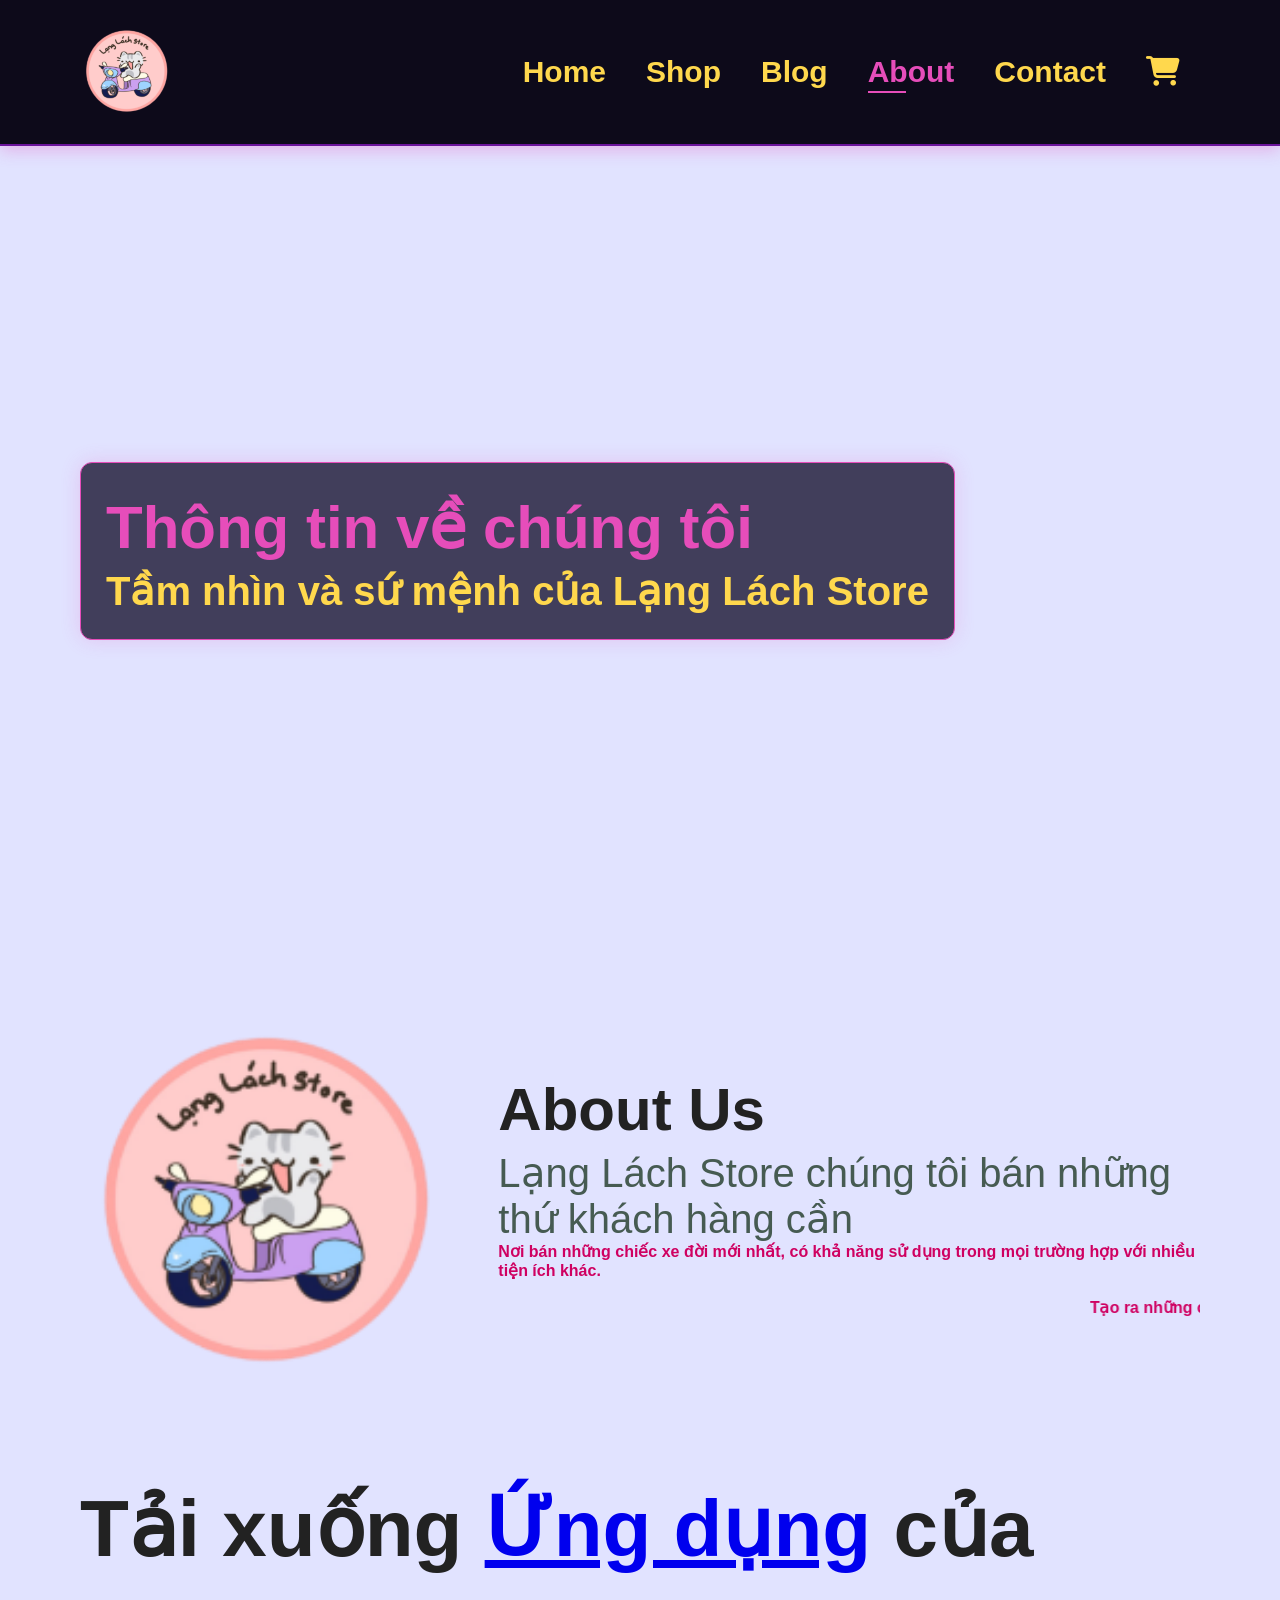
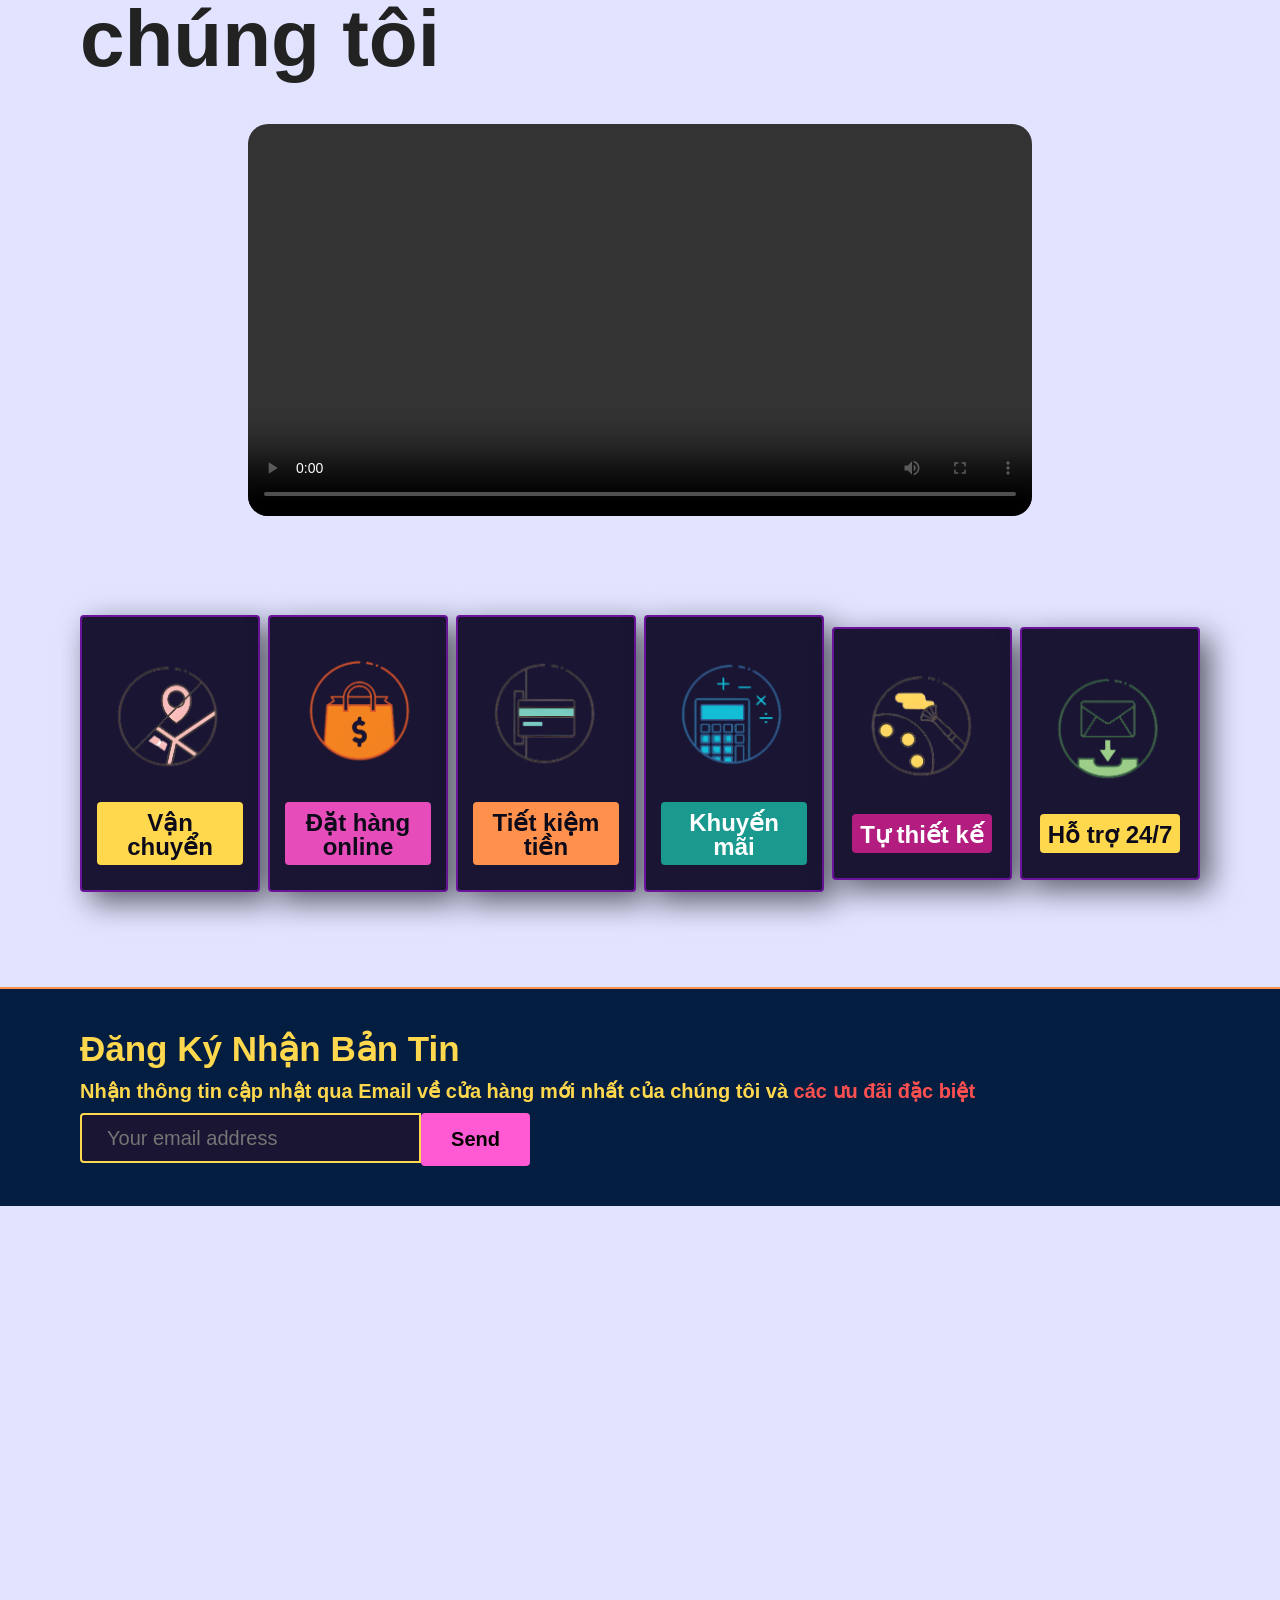
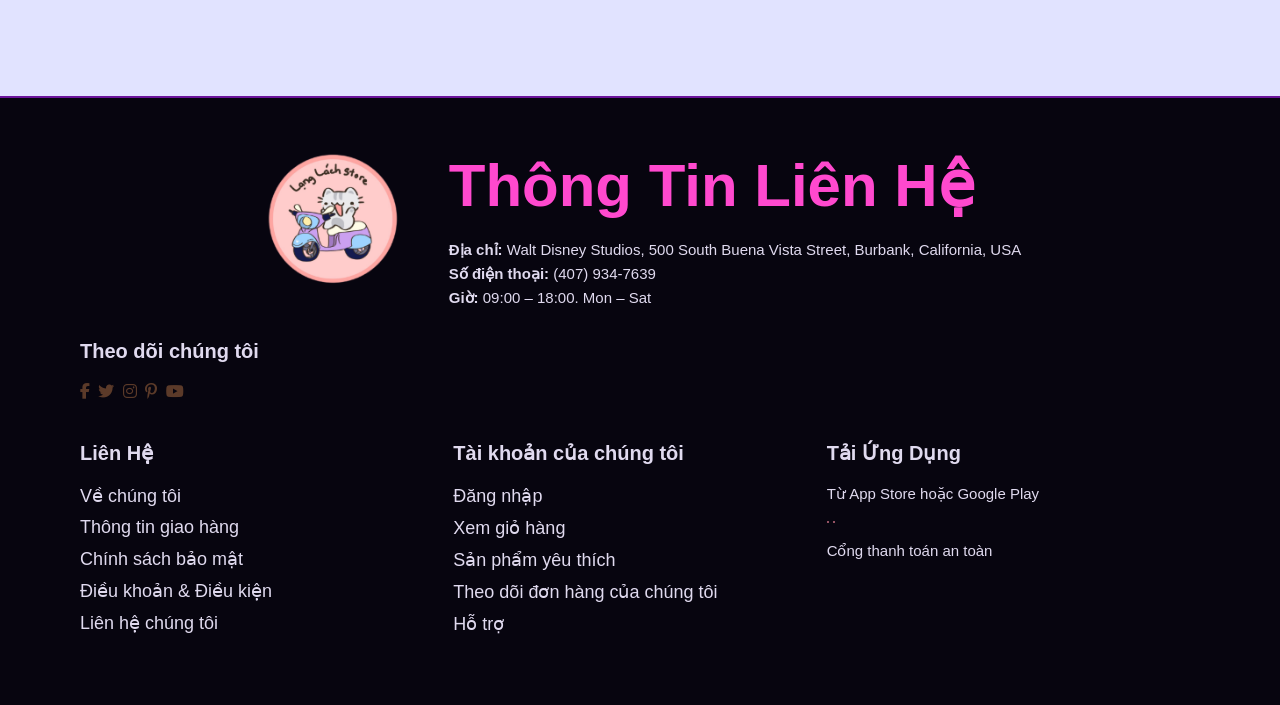
==== commit c437be51: "push again" ====
--- a/about.html
+++ b/about.html
@@ -12,7 +12,7 @@
 
 <body>
     <section id="header">
-        <a href="#"><img src="/Asset/logo-header.png" class="logo"></a>
+        <a href="#"><img src="./Asset/logo-header.png" class="logo"></a>
 
         <div>
             <ul id="navbar">
@@ -39,7 +39,7 @@
 
 <!--About header-->
 <section id="about-head" class="section-p1">
-    <img src="/Asset/Untitled design.png" alt="">
+    <img src="./Asset/Untitled design.png" alt="">
 
     <div>
         <h2>About Us</h2>
@@ -56,7 +56,7 @@
     <h1>Tải xuống <a href="#">Ứng dụng</a> của chúng tôi</h1>
     <div class="video">
     <video controls width="600px" height="500px">
-        <source src="/Asset/Video_about.mp4" type="video/mp4"></source>
+        <source src="./Asset/Video_about.mp4" type="video/mp4"></source>
     </video>
     </div>
 </section>
@@ -64,27 +64,27 @@
 <!--Feature "Tinh Nang"-->
 <section id="feature" class="section-p1">
         <div class="fe-box">
-            <img src="/Asset/Icon.png">
+            <img src="./Asset/Icon.png">
             <h6>Vận chuyển</h6>
         </div>
         <div class="fe-box">
-            <img src="/Asset/Icon (1).png">
+            <img src="./Asset/Icon (1).png">
             <h6>Đặt hàng online</h6>
         </div>
         <div class="fe-box">
-            <img src="/Asset/Icon (2).png">
+            <img src="./Asset/Icon (2).png">
             <h6>Tiết kiệm tiền</h6>
         </div>
         <div class="fe-box">
-            <img src="/Asset/Icon (3).png">
+            <img src="./Asset/Icon (3).png">
             <h6>Khuyến mãi</h6>
         </div>
         <div class="fe-box">
-            <img src="/Asset/Icon (4).png">
+            <img src="./Asset/Icon (4).png">
             <h6>Tự thiết kế</h6>
         </div>
         <div class="fe-box">
-            <img src="/Asset/Icon (5).png">
+            <img src="./Asset/Icon (5).png">
             <h6>Hỗ trợ 24/7</h6>
         </div>
 </section>
@@ -125,7 +125,7 @@
     <div class="col">
         <div class="contact-section">
     <div class="logo">
-        <img src="/Asset/Untitled design.png" alt="Lang Lach Store Logo">
+        <img src="./Asset/Untitled design.png" alt="Lang Lach Store Logo">
     </div>
     <div class="contact-info">
         <h2>Thông Tin Liên Hệ</h2>
@@ -177,5 +177,7 @@
         <img src="img/pay/pay.png" alt="">
     </div>
 </footer>
+<script src="./Script.js"></script>
+
 </body>
 </html>
--- a/style.css
+++ b/style.css
@@ -454,7 +454,7 @@
     flex-direction: column;
     justify-content: center;
     align-items: flex-start;
-    background-image: url(Asset/banner\ 1.png);
+    background-image: url(./Asset/banner\ 1.png);
     min-width: 540px;
     height: 50vh;
     background-size: cover;
@@ -463,7 +463,7 @@
 }
 
 #sm-banner .banner-box2 {
-    background-image: url(Asset/banner\ 2.jpg);
+    background-image: url(./Asset/banner\ 2.jpg);
 }
 
 #sm-banner h4 {
@@ -509,7 +509,7 @@
 flex-direction: column;
 justify-content: center;
 align-items: flex-start;
-background-image: url(Asset/banner\ 3.jpg);
+background-image: url(./Asset/banner\ 3.jpg);
 min-width: 30%;
 height: 30vh;
 background-size: cover;
@@ -519,11 +519,11 @@
 }
  
 #banner3 .banner-box2 {
-background-image: url(Asset/banner\ 4.jpg);
+background-image: url(./Asset/banner\ 4.jpg);
 }
  
 #banner3 .banner-box3 {
-background-image: url(Asset/banner\ 5.png);
+background-image: url(./Asset/banner\ 5.png);
 }
  
 #banner3 h2 {
@@ -670,7 +670,7 @@
 /* Shop Page */
 
 #page-header {
-    background-image: url(Asset/banner\ 3.jpg);
+    background-image: url(./Asset/banner\ 3.jpg);
     width: 100%;
     height: 40vh;
     background-size: cover;
@@ -773,7 +773,7 @@
 
  /* Blog Page */
  #page-header  {
-    background-image: url(Asset/banner\ 3.jpg);
+    background-image: url(./Asset/banner\ 3.jpg);
  }
 
  #blog {
@@ -845,7 +845,7 @@
 
 /* About Page */
 #page-header.about-header {
-    background-image: url(Asset/bigbanner.jpg);
+    background-image: url(./Asset/bigbanner.jpg);
 }
 
 #about-head {
@@ -1094,7 +1094,7 @@
 }
 
 body {
-    background-color: #ffc7ff;
+    background-color: #e1e3ff;
     margin: 0;
     padding: 0;
     color: #ffd84d; 
@@ -2047,7 +2047,7 @@
     justify-content: center;
     align-items: center;
     text-align: center;
-    background-image: url("img/banner/b2.jpg");
+    background-image: url(./Asset/banner\ 1.png);
     width: 100%;
     height: 40vh;
     background-size: cover;
@@ -2068,7 +2068,7 @@
     flex-direction: column;
     justify-content: center;
     align-items: flex-start;
-    background-image: url("img/banner/b17.jpg");
+    background-image: url(./Asset/banner\ 2.jpg);
     min-width: 580px; /* This is likely what is breaking your mobile view */
     height: 50vh;
     background-size: cover;
@@ -2108,4 +2108,8 @@
 
 .promo-container {
     overflow: hidden;
+}
+
+*{
+    font-family:'Segoe UI', Tahoma, Geneva, Verdana, sans-serif;
 }
